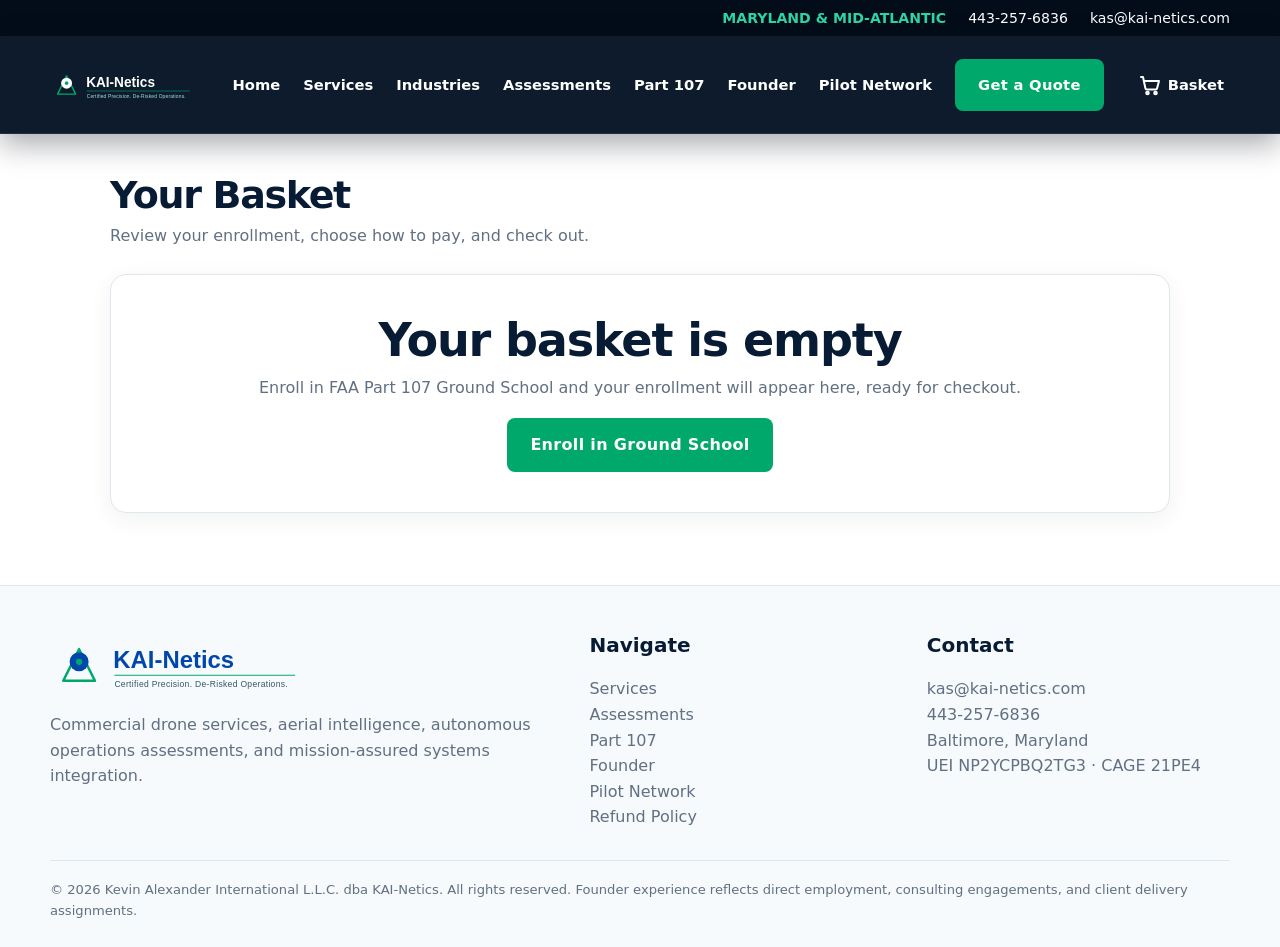
==== cart.html @ 470ad337 "Add enrollment basket and checkout page; enroll first, then pay from basket - New cart.html order pa" ====
<!doctype html><html lang="en"><head><meta charset="utf-8"><meta name="viewport" content="width=device-width,initial-scale=1"><title>Your Basket | KAI-Netics</title><meta name="description" content="Review your KAI-Netics enrollment and check out by card or Zelle."><meta name="robots" content="noindex"><meta name="theme-color" content="#071c34"><link rel="stylesheet" href="assets/site.css"><style id="nav-fit">.navlinks a{white-space:nowrap}</style><script src="assets/cart.js" defer></script><style id="basket">
.basket{max-width:1100px;margin:0 auto;padding:40px 20px 72px}
.basket h1{font-size:clamp(28px,4vw,38px);color:var(--navy);margin:0 0 6px}
.basket .lede{color:var(--muted);margin:0 0 26px}
.bgrid{display:grid;grid-template-columns:minmax(0,1fr) 360px;gap:26px;align-items:start}
.bpanel{background:#fff;border:1px solid var(--line);border-radius:var(--radius);box-shadow:0 6px 24px rgba(5,31,57,.06)}
.bitems{padding:6px 24px}
.bitems .head{display:flex;justify-content:space-between;padding:16px 0 12px;border-bottom:1px solid var(--line);color:var(--muted);font-size:14px;font-weight:700}
.bitem{display:grid;grid-template-columns:88px minmax(0,1fr) auto;gap:18px;padding:20px 0;border-bottom:1px solid var(--line)}
.bitem:last-child{border-bottom:0}
.bthumb{width:88px;height:88px;border-radius:12px;background:var(--navy) url('assets/part107-hero.jpg') center/cover}
.bitem h2{font-size:18px;margin:0 0 4px;color:var(--navy)}
.bitem .det{color:var(--muted);font-size:14px;line-height:1.5}
.bitem .meta{font-size:14px;margin-top:8px}
.bitem .ok{color:#0a7a50;font-weight:700}
.bitem .acts{margin-top:10px;font-size:14px;display:flex;gap:14px;flex-wrap:wrap}
.bitem .acts button{background:none;border:0;padding:0;color:var(--cobalt);font:inherit;cursor:pointer;text-decoration:underline}
.bprice{font-weight:800;font-size:18px;color:var(--navy);text-align:right;font-variant-numeric:tabular-nums}
.bsum{padding:22px 22px 24px;position:sticky;top:20px}
.bsum h2{font-size:18px;margin:0 0 14px;color:var(--navy)}
.pm{display:block;border:2px solid var(--line);border-radius:12px;padding:12px 14px;margin-bottom:10px;cursor:pointer}
.pm:has(input:checked){border-color:var(--jade);background:#f2fbf7}
.pm input{margin-right:8px;accent-color:#00A86B}
.pm .t{font-weight:800;color:var(--navy)}
.pm .s{display:block;color:var(--muted);font-size:13px;margin:4px 0 0 24px}
.srow{display:flex;justify-content:space-between;padding:6px 0;font-size:15px}
.stotal{border-top:1px solid var(--line);margin-top:8px;padding-top:12px;font-weight:800;font-size:20px;color:var(--navy)}
.stotal span:last-child{font-variant-numeric:tabular-nums}
.bsum .btn{width:100%;justify-content:center;text-align:center;margin-top:14px}
.zelle{display:none;margin-top:14px;padding:14px;border-radius:12px;background:var(--paper);font-size:14px;line-height:1.6}
.zelle.on{display:block}
.zelle b{color:var(--navy)}
.fine{color:var(--muted);font-size:13px;line-height:1.55;margin-top:14px}
.empty{padding:40px 28px;text-align:center}
.empty h2{color:var(--navy);margin:0 0 8px}
.empty p{color:var(--muted);margin:0 0 18px}
.done{padding:28px;margin-bottom:22px;border-left:5px solid var(--jade)}
@media(max-width:900px){.bgrid{grid-template-columns:1fr}.bsum{position:static}}
@media(max-width:520px){.bitem{grid-template-columns:64px minmax(0,1fr)}.bthumb{width:64px;height:64px}.bprice{grid-column:2;text-align:left}}
</style></head><body><a class="skip" href="#main">Skip to content</a><div class="utility"><div class="container"><strong>MARYLAND & MID-ATLANTIC</strong><a href="tel:+14432576836">443-257-6836</a><a href="mailto:kas@kai-netics.com">kas@kai-netics.com</a></div></div><header><div class="container nav"><a class="brand" href="index.html" aria-label="KAI-Netics home"><img src="assets/kai-netics-lockup-dark.svg" alt="KAI-Netics — Certified Precision. De-Risked Operations."></a><nav class="navlinks" aria-label="Primary"><a href="index.html">Home</a><a href="index.html#services">Services</a><a href="index.html#industries">Industries</a><a href="index.html#assessments">Assessments</a><a href="part107-exam-prep.html">Part 107</a><a href="founder.html">Founder</a><a href="pilot-partners.html">Pilot Network</a><a class="btn btn-primary" href="index.html#quote">Get a Quote</a></nav><a class="btn btn-primary mobile" href="index.html#quote">Get Quote</a></div></header><main id="main"><div class="basket">
 <h1>Your Basket</h1>
 <p class="lede">Review your enrollment, choose how to pay, and check out.</p>
 <div id="bwrap"></div>
</div>
<noscript><p style="max-width:820px;margin:0 auto 40px;padding:0 20px">Please enable JavaScript to use the basket, or email <a href="mailto:kas@kai-netics.com">kas@kai-netics.com</a> to enroll and pay.</p></noscript>
<script>
(function(){
 function money(n){return '$'+n.toLocaleString('en-US')}
 function esc(s){return String(s).replace(/[&<>"]/g,function(c){return {'&':'&amp;','<':'&lt;','>':'&gt;','"':'&quot;'}[c]})}
 var wrap=document.getElementById('bwrap');
 function draw(){
  var C=window.KNCart; var items=C?C.items():[];
  if(!items.length){
   wrap.innerHTML='<div class="bpanel empty"><h2>Your basket is empty</h2><p>Enroll in FAA Part 107 Ground School and your enrollment will appear here, ready for checkout.</p><a class="btn btn-primary" href="part107-exam-prep.html#signup">Enroll in Ground School</a></div>';
   return;
  }
  var it=items[0];
  var rows=items.map(function(i){return '<div class="bitem"><div class="bthumb" role="img" aria-label="Part 107 Ground School"></div><div><h2>'+esc(i.name)+'</h2><div class="det">'+esc(i.detail)+'</div>'+(i.enrollee?'<div class="meta">Enrollee: <b>'+esc(i.enrollee)+'</b></div>':'')+'<div class="meta ok">Enrollment received · seat held once payment is received</div><div class="acts"><a href="'+i.page+'">Course details</a><button type="button" data-rm="'+i.sku+'">Remove</button></div></div><div class="bprice" id="lp-'+i.sku+'">'+money(i.priceCard)+'</div></div>'}).join('');
  wrap.innerHTML='<div class="bgrid"><div class="bpanel bitems"><div class="head"><span>Enrollment</span><span>Price</span></div>'+rows+'</div>'+
  '<aside class="bpanel bsum" aria-label="Order summary"><h2>Order summary</h2>'+
  '<label class="pm"><input type="radio" name="pm" value="card" checked><span class="t">Card · '+money(it.priceCard)+'</span><span class="s">Visa, Mastercard, Amex, Apple Pay and more, on Stripe\'s secure checkout</span></label>'+
  '<label class="pm"><input type="radio" name="pm" value="zelle"><span class="t">Zelle · '+money(it.priceZelle)+'</span><span class="s">Pay from your bank and save $'+(it.priceCard-it.priceZelle)+'</span></label>'+
  '<div class="srow"><span>Items (1)</span><span id="sitem">'+money(it.priceCard)+'</span></div>'+
  '<div class="srow stotal"><span>Order total</span><span id="stot">'+money(it.priceCard)+'</span></div>'+
  '<a class="btn btn-primary" id="checkout" href="'+it.stripe+'">Proceed to checkout</a>'+
  '<div class="zelle" id="zbox"><b>Send '+money(it.priceZelle)+' by Zelle to: kai-netics</b><br>The recipient shows as <b>Kevin Alexander International</b>. Put the enrollee\'s full name and "Part 107" in the memo. Your seat is held once we receive it, and we\'ll confirm by email.<button type="button" class="btn btn-teal" id="zdone" style="width:100%;margin-top:12px">I\'ve sent my Zelle payment</button></div>'+
  '<p class="fine">Payment is due 7 days before session 1. All payments are non-refundable but may be transferred to the next cohort. If KAI-Netics cancels or reschedules, you may choose a full refund or a free transfer. <a href="refund-policy.html">Read the full policy</a>.</p></aside></div>';
  wrap.querySelectorAll('[data-rm]').forEach(function(b){b.addEventListener('click',function(){C.remove(b.getAttribute('data-rm'));draw();});});
  var co=document.getElementById('checkout'),zb=document.getElementById('zbox');
  wrap.querySelectorAll('input[name=pm]').forEach(function(r){r.addEventListener('change',function(){
   var z=r.value==='zelle'&&r.checked; var p=z?it.priceZelle:it.priceCard;
   document.getElementById('sitem').textContent=money(p);document.getElementById('stot').textContent=money(p);document.getElementById('lp-'+it.sku).textContent=money(p);
   co.style.display=z?'none':''; zb.classList.toggle('on',z);
  });});
  document.getElementById('zdone').addEventListener('click',function(){
   wrap.innerHTML='<div class="bpanel done"><h2 style="margin:0 0 8px;color:var(--navy)">Thank you. We\'ll confirm your payment by email.</h2><p style="margin:0;color:var(--muted)">Once your Zelle payment of '+money(it.priceZelle)+' to kai-netics arrives, your seat is held. Questions? Email <a href="mailto:kas@kai-netics.com">kas@kai-netics.com</a> or call 443-257-6836.</p></div>';
   C.clear();
  });
 }
 if(window.KNCart) draw(); else document.addEventListener('DOMContentLoaded',draw);
})();
</script></main><footer><div class="container"><div class="footergrid"><div><img class="footerbrand" src="assets/kai-netics-lockup-light.svg" alt="KAI-Netics"><p>Commercial drone services, aerial intelligence, autonomous operations assessments, and mission-assured systems integration.</p></div><div><h3>Navigate</h3><ul><li><a href="index.html#services">Services</a></li><li><a href="index.html#assessments">Assessments</a></li><li><a href="part107-exam-prep.html">Part 107</a></li><li><a href="founder.html">Founder</a></li><li><a href="pilot-partners.html">Pilot Network</a></li><li><a href="refund-policy.html">Refund Policy</a></li></ul></div><div><h3>Contact</h3><ul><li><a href="mailto:kas@kai-netics.com">kas@kai-netics.com</a></li><li><a href="tel:+14432576836">443-257-6836</a></li><li>Baltimore, Maryland</li><li>UEI NP2YCPBQ2TG3 · CAGE 21PE4</li></ul></div></div><div class="copyright">© 2026 Kevin Alexander International L.L.C. dba KAI-Netics. All rights reserved. Founder experience reflects direct employment, consulting engagements, and client delivery assignments.</div></div></footer></body></html>
---- assets/site.css ----
:root{--navy:#071c34;--navy2:#0b3155;--cobalt:#0047AB;--cobalt2:#1a6fd4;--jade:#00A86B;--jade2:#2fd6a3;--powder:#B0E0E6;--ink:#10243a;--muted:#617082;--paper:#f5f8fb;--line:#dfe7ee;--white:#fff;--shadow:0 18px 50px rgba(5,31,57,.16);--radius:16px}
*{box-sizing:border-box}html{scroll-behavior:smooth}body{margin:0;color:var(--ink);font:16px/1.6 Inter,ui-sans-serif,system-ui,-apple-system,BlinkMacSystemFont,"Segoe UI",sans-serif;background:#fff}a{color:inherit;text-decoration:none}img{display:block;max-width:100%}.container{width:min(1180px,calc(100% - 40px));margin:auto}.skip{position:absolute;left:-9999px}.skip:focus{left:20px;top:20px;z-index:999;background:#fff;padding:12px 18px;border-radius:8px}
.utility{background:#030d19;color:#fff;font-size:.88rem;border-bottom:1px solid rgba(255,255,255,.07)}.utility .container{display:flex;justify-content:flex-end;gap:22px;align-items:center;min-height:36px}.utility strong{color:var(--jade2)}
header{position:sticky;top:0;z-index:80;background:rgba(6,20,38,.97);backdrop-filter:blur(14px);border-bottom:1px solid rgba(255,255,255,.09);box-shadow:0 10px 28px rgba(2,10,22,.35)}
.nav{min-height:96px;display:flex;align-items:center;justify-content:space-between;gap:28px}
.brand{display:flex;align-items:center}.brand img{width:290px;height:68px;object-fit:contain;object-position:left center;background:transparent;border-radius:0;padding:0}
.navlinks{display:flex;align-items:center;gap:23px;color:#fff;font-weight:750;font-size:.92rem}.navlinks a:hover,.navlinks a[aria-current="page"]{color:var(--jade2)}
.btn{display:inline-flex;align-items:center;justify-content:center;gap:8px;min-height:48px;padding:12px 21px;border-radius:8px;border:2px solid transparent;font-weight:850;letter-spacing:.02em;transition:.2s}
.btn-primary{background:var(--jade);color:#fff}.btn-primary:hover{background:var(--jade2);color:#04331f;transform:translateY(-1px)}
.btn-secondary{border-color:#fff;color:#fff}.btn-secondary:hover{background:#fff;color:var(--navy)}
.btn-teal{background:var(--cobalt);color:#fff}.mobile{display:none}
.hero{position:relative;min-height:640px;display:grid;align-items:center;color:#fff;background:linear-gradient(90deg,#050f1e 0%,rgba(6,24,45,.97) 35%,rgba(6,24,45,.78) 58%,rgba(6,24,45,.28) 80%,rgba(6,24,45,0) 100%),url('hero-drone-baltimore.jpg') right center/cover}
.hero::after{content:"";position:absolute;inset:auto 0 0;height:6px;background:linear-gradient(90deg,var(--cobalt),var(--jade))}
.hero .copy{max-width:720px;padding:92px 0 104px}
.kicker,.eyebrow{font-size:.78rem;text-transform:uppercase;letter-spacing:.15em;font-weight:900;color:var(--jade2)}
h1,h2,h3{line-height:1.12;margin-top:0}
h1{font-size:clamp(2.6rem,4.8vw,4.3rem);letter-spacing:-.035em;margin:.4rem 0 1rem}
h2{font-size:clamp(1.9rem,3.6vw,3rem);letter-spacing:-.025em}h3{font-size:1.25rem}
.hero .tag{font-size:clamp(1.25rem,2.4vw,1.75rem);font-weight:800;font-style:italic;color:var(--jade2);margin-bottom:14px}
.hero p{font-size:1.12rem;color:rgba(255,255,255,.88);max-width:640px}
.actions{display:flex;gap:14px;flex-wrap:wrap;margin-top:28px}
.trustbar{background:#081f3a;color:#fff;border-bottom:1px solid rgba(255,255,255,.08)}.archkicker{text-align:center;padding-top:22px}.trustgrid{display:grid;grid-template-columns:repeat(4,1fr)}.trust{padding:14px 20px 26px;border-right:1px solid rgba(255,255,255,.12);font-size:.92rem;line-height:1.5}.trust:last-child{border-right:0}.trust strong{display:block;color:var(--jade2);font-size:1.02rem;margin-bottom:4px}
section{padding:86px 0}.lead{max-width:820px;margin-bottom:38px}.lead p{font-size:1.08rem;color:var(--muted)}
.grid3{display:grid;grid-template-columns:repeat(3,1fr);gap:20px}
.grid4{grid-template-columns:repeat(4,1fr)}
.card{background:#fff;border:1px solid var(--line);border-radius:var(--radius);overflow:hidden;box-shadow:0 8px 28px rgba(7,36,63,.07)}.card:hover{box-shadow:var(--shadow);transform:translateY(-3px);transition:.2s}
.card .media{height:120px;background:linear-gradient(135deg,var(--cobalt),#0a2441);display:grid;place-items:center;text-align:center;color:#fff;font-size:1.35rem;font-weight:900;letter-spacing:.22em;padding:0 14px}
.card .body{padding:25px}.card p{color:var(--muted)}.card ul{padding-left:18px;color:var(--muted)}
.paper{background:var(--paper)}
.process{background:var(--navy);color:#fff}.process .lead p{color:rgba(255,255,255,.72)}
.steps{display:grid;grid-template-columns:repeat(5,1fr);gap:14px}.step{padding:24px 18px;border:1px solid rgba(255,255,255,.14);border-radius:14px;background:rgba(255,255,255,.04)}.step b{display:inline-grid;place-items:center;width:40px;height:40px;border-radius:50%;background:var(--jade);color:#fff;margin-bottom:12px}.step p{color:rgba(255,255,255,.72);font-size:.92rem}
.model{display:grid;grid-template-columns:1fr 1fr 1fr;gap:20px}.model>div{border-radius:var(--radius);padding:30px;background:#fff;border:1px solid var(--line)}.model .center{background:var(--navy);color:#fff;text-align:center}.model .center img{width:130px;margin:0 auto 15px}.model .center p{color:rgba(255,255,255,.75)}
.founder-band{max-width:900px}.founder-byline{display:flex;align-items:center;gap:14px;margin:10px 0 20px}.founder-thumb{width:56px;height:56px;border-radius:50%;object-fit:cover;object-position:center 25%;border:2px solid var(--line);flex-shrink:0}.founder-byline strong{display:block;font-size:1rem;color:var(--ink)}.founder-byline span{display:block;font-size:.85rem;color:var(--muted)}.founder-stats{display:grid;grid-template-columns:repeat(4,1fr);gap:16px;margin:26px 0 30px}.founder-stats div{background:var(--paper);border:1px solid var(--line);border-radius:14px;padding:18px 14px;text-align:center}.founder-stats strong{display:block;font-size:1.9rem;font-weight:900;color:var(--cobalt);line-height:1}.founder-stats span{display:block;margin-top:6px;font-size:.82rem;color:var(--muted);font-weight:650}
.portrait{width:min(360px,100%);aspect-ratio:1/1;object-fit:cover;object-position:center 30%;border-radius:24px;box-shadow:var(--shadow);margin:auto;border:4px solid rgba(255,255,255,.85)}
.credentials{display:flex;gap:9px;flex-wrap:wrap;margin:22px 0}.pill{background:#eaf2f8;color:var(--navy2);font-weight:800;padding:8px 12px;border-radius:999px;font-size:.88rem}
.pagehero .pill,.process .pill{background:rgba(255,255,255,.12);color:#fff;border:1px solid rgba(255,255,255,.2)}
.quote{background:linear-gradient(135deg,var(--navy) 0%,#0a3a63 55%,#0d4c76 100%);color:#fff}.quotegrid{display:grid;grid-template-columns:.8fr 1.2fr;gap:36px}.quote p{color:rgba(255,255,255,.78)}
form{background:#fff;color:var(--ink);padding:28px;border-radius:var(--radius);display:grid;gap:14px;box-shadow:var(--shadow)}
.row{display:grid;grid-template-columns:1fr 1fr;gap:14px}label{font-weight:800;font-size:.9rem}
input,select,textarea{width:100%;padding:13px;border:1px solid #cbd7e2;border-radius:8px;font:inherit}
input:focus,select:focus,textarea:focus{outline:3px solid rgba(0,168,107,.22);border-color:var(--jade)}
footer{background:#f7fafc;color:var(--navy);padding:48px 0 26px;border-top:1px solid var(--line)}
.footergrid{display:grid;grid-template-columns:1.25fr .75fr .75fr;gap:34px}
.footerbrand{width:270px;height:auto;object-fit:contain;background:transparent;border-radius:0;padding:0}
.footergrid p,.footergrid li{color:var(--muted)}footer ul{list-style:none;margin:0;padding:0}
.copyright{border-top:1px solid var(--line);margin-top:30px;padding-top:18px;color:var(--muted);font-size:.82rem}
.pagehero{position:relative;background:radial-gradient(900px 420px at 82% 8%,rgba(26,111,212,.28),transparent 60%),radial-gradient(700px 380px at 8% 96%,rgba(0,168,107,.16),transparent 60%),linear-gradient(135deg,var(--navy),#0a3a63)}
.pagehero{color:#fff;padding:82px 0}.pagehero .wrap{display:grid;grid-template-columns:1.1fr .9fr;gap:44px;align-items:center}
.pagehero p{color:rgba(255,255,255,.82);font-size:1.08rem}.pagehero .portrait{max-width:320px}
.stats{display:grid;grid-template-columns:repeat(4,1fr);gap:14px;margin-top:28px}.stat{background:rgba(255,255,255,.07);border:1px solid rgba(255,255,255,.14);padding:16px;border-radius:12px}.stat strong{display:block;color:var(--jade2)}
.sectorgrid{display:grid;grid-template-columns:repeat(4,1fr);gap:14px}.sector{padding:22px;border:1px solid var(--line);border-radius:14px;text-align:center;background:#fff;font-weight:700;color:var(--navy2)}
.experience{display:flex;flex-wrap:wrap;gap:10px}.experience span{padding:10px 14px;background:#eef3f8;border-radius:8px;font-weight:750}
.pilot-grid{display:grid;grid-template-columns:repeat(4,1fr);gap:18px}.pilot-card{padding:24px;border-radius:14px;border:1px solid var(--line);background:#fff}
.notice{padding:18px;border-left:5px solid var(--jade);background:#effaf5;border-radius:8px}
.format-line{font-size:.85rem;color:var(--muted);margin:10px 0}
.form-status[data-fs-success] {
  border-left: 5px solid var(--jade);
  background: #effaf5;
  color: #04331f;
}

.form-status[data-fs-error] {
  border-left: 5px solid #c0392b;
  background: #fdecea;
  color: #7a231a;
}

.form-status{padding:14px 18px;border-radius:8px;margin-top:14px;font-weight:650}
.form-status.success{border-left:5px solid var(--jade);background:#effaf5;color:#04331f}
.form-status.error{border-left:5px solid #c0392b;background:#fdecea;color:#7a231a}
.stickycta{position:fixed;right:20px;bottom:20px;z-index:90;box-shadow:0 10px 30px rgba(0,0,0,.28)}
@media(max-width:980px){.navlinks{display:none}.mobile{display:inline-flex}.trustgrid,.grid3,.steps,.model,.stats,.sectorgrid,.pilot-grid,.founder-stats{grid-template-columns:repeat(2,1fr)}.quotegrid,.pagehero .wrap{grid-template-columns:1fr}.footergrid{grid-template-columns:1fr 1fr}.hero{min-height:600px;background:linear-gradient(180deg,rgba(5,15,30,.96) 0%,rgba(6,24,45,.87) 45%,rgba(6,24,45,.5) 72%,rgba(6,24,45,.2) 100%),url('hero-drone-baltimore.jpg') center/cover}}
@media(max-width:650px){.utility .container{justify-content:center;flex-wrap:wrap;padding:6px 0}.brand img{width:230px;height:56px}.nav{min-height:80px}.hero .copy{padding:70px 0 85px}.trustgrid,.grid3,.steps,.model,.stats,.sectorgrid,.pilot-grid,.row,.footergrid,.founder-stats{grid-template-columns:1fr}section{padding:64px 0}.trust{border-right:0;border-bottom:1px solid rgba(255,255,255,.14)}.stickycta{left:16px;right:16px}.pagehero{padding:62px 0}}
/* Prominent Formspree submission confirmation */
.form-status[data-fs-success]:not(:empty) {
  position: relative;
  display: block;
  margin-top: 20px;
  padding: 24px 24px 24px 76px;
  border: 3px solid var(--jade);
  border-left-width: 10px;
  border-radius: 14px;
  background: linear-gradient(135deg, #e9fff5, #d6f7e7);
  color: #04331f;
  font-size: 1.4rem;
  font-weight: 900;
  line-height: 1.3;
  box-shadow: 0 14px 34px rgba(0, 168, 107, 0.28);
  animation: success-pop 0.45s ease-out;
}

.form-status[data-fs-success]:not(:empty)::before {
  content: "✓";
  position: absolute;
  left: 22px;
  top: 25px;
  display: grid;
  place-items: center;
  width: 38px;
  height: 38px;
  border-radius: 50%;
  background: var(--jade);
  color: #fff;
  font-size: 1.55rem;
  font-weight: 900;
}

.form-status[data-fs-success]:not(:empty)::after {
  content: "Your request was sent successfully. KAI-Netics will respond within one business day.";
  display: block;
  margin-top: 6px;
  color: #24543e;
  font-size: 0.95rem;
  font-weight: 650;
  line-height: 1.45;
}

.form-status[data-fs-error]:not(:empty) {
  display: block;
  margin-top: 20px;
  padding: 20px;
  border: 3px solid #c0392b;
  border-left-width: 10px;
  border-radius: 12px;
  background: #fdecea;
  color: #7a231a;
  font-size: 1.05rem;
  font-weight: 800;
}

@keyframes success-pop {
  from {
    opacity: 0;
    transform: translateY(10px) scale(0.97);
  }

  to {
    opacity: 1;
    transform: translateY(0) scale(1);
  }
}

@media (prefers-reduced-motion: reduce) {
  .form-status[data-fs-success]:not(:empty) {
    animation: none;
  }
}
/* Pilot Partner application confirmation */
.form-status.pilot-success:not(:empty) {
  border-color: var(--cobalt);
  background: linear-gradient(135deg, #eef6ff, #e5fff4);
  color: var(--navy);
  box-shadow: 0 14px 34px rgba(0, 71, 171, 0.24);
}

.form-status.pilot-success:not(:empty)::before {
  background: linear-gradient(135deg, var(--cobalt), var(--jade));
}

.form-status.pilot-success:not(:empty)::after {
  content: "Your Pilot Partner application has been received. KAI-Netics will review your qualifications and contact you when your capabilities align with an upcoming mission.";
  color: #29465f;
}
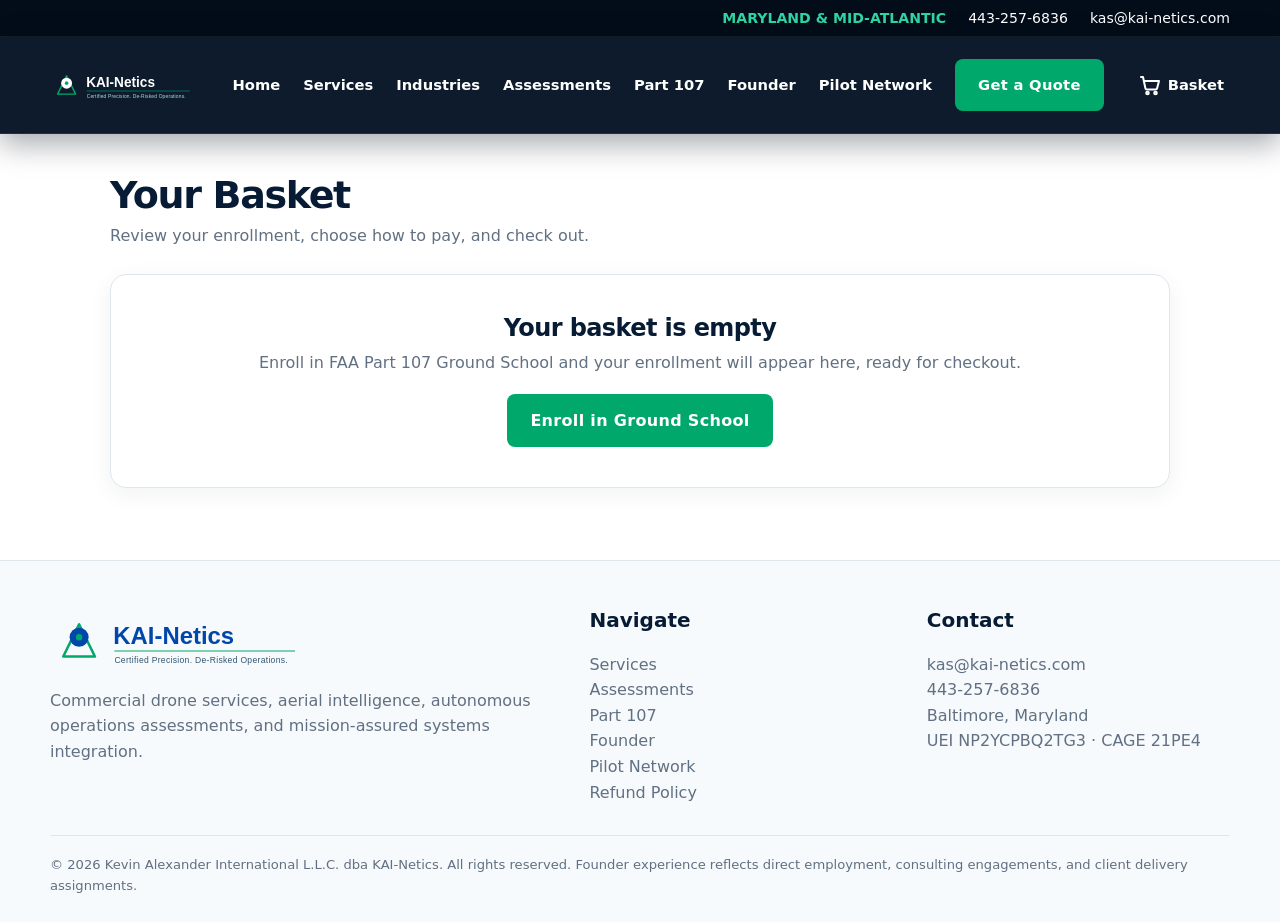
==== commit 4999cd75: "Tidy basket payment option layout Co-Authored-By: Claude Opus 5.5 <noreply@anthropic.com> Claude-Ses" ====
--- a/cart.html
+++ b/cart.html
@@ -20,7 +20,7 @@
 .bsum h2{font-size:18px;margin:0 0 14px;color:var(--navy)}
 .pm{display:block;border:2px solid var(--line);border-radius:12px;padding:12px 14px;margin-bottom:10px;cursor:pointer}
 .pm:has(input:checked){border-color:var(--jade);background:#f2fbf7}
-.pm input{margin-right:8px;accent-color:#00A86B}
+.pm input{width:auto!important;height:auto;display:inline-block;margin:0 8px 0 0;padding:0;accent-color:#00A86B;vertical-align:middle}.pm{display:block;text-align:left}
 .pm .t{font-weight:800;color:var(--navy)}
 .pm .s{display:block;color:var(--muted);font-size:13px;margin:4px 0 0 24px}
 .srow{display:flex;justify-content:space-between;padding:6px 0;font-size:15px}
@@ -32,7 +32,7 @@
 .zelle b{color:var(--navy)}
 .fine{color:var(--muted);font-size:13px;line-height:1.55;margin-top:14px}
 .empty{padding:40px 28px;text-align:center}
-.empty h2{color:var(--navy);margin:0 0 8px}
+.empty h2{color:var(--navy);margin:0 0 8px;font-size:24px}
 .empty p{color:var(--muted);margin:0 0 18px}
 .done{padding:28px;margin-bottom:22px;border-left:5px solid var(--jade)}
 @media(max-width:900px){.bgrid{grid-template-columns:1fr}.bsum{position:static}}
